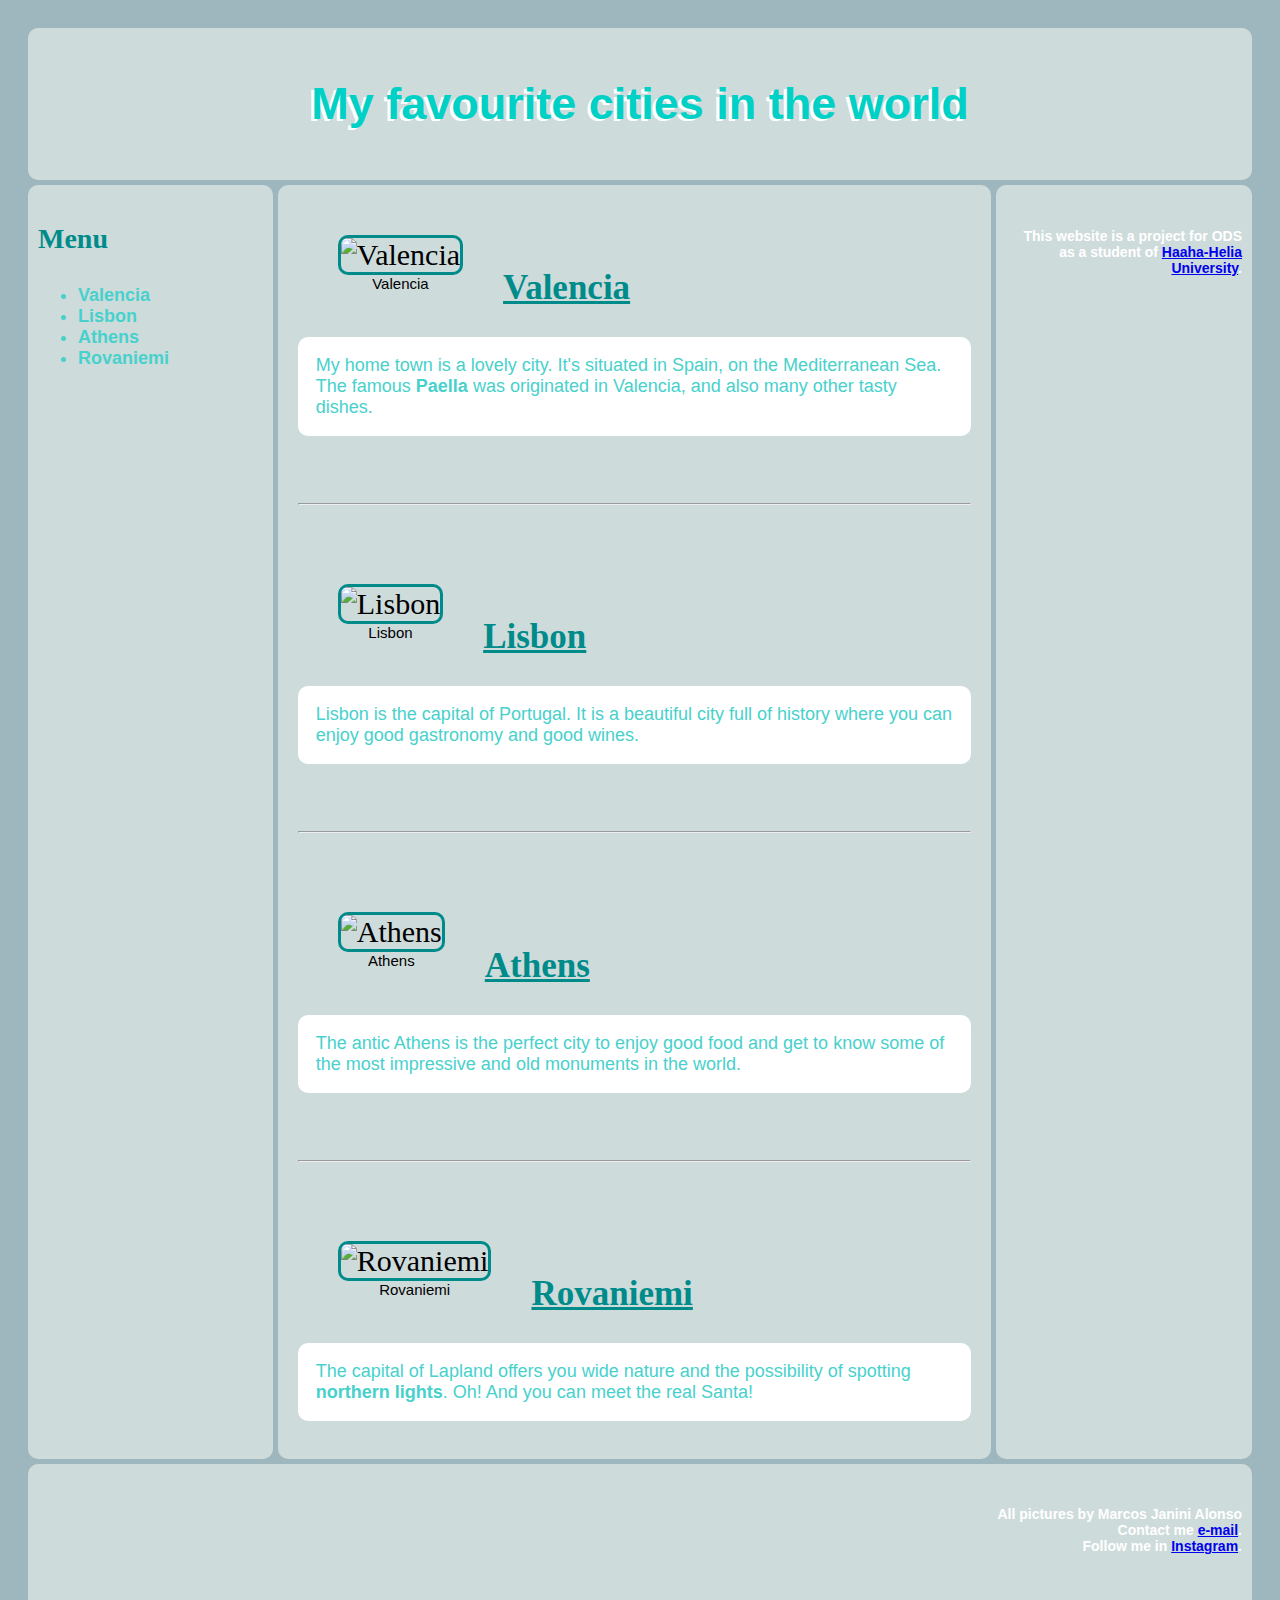
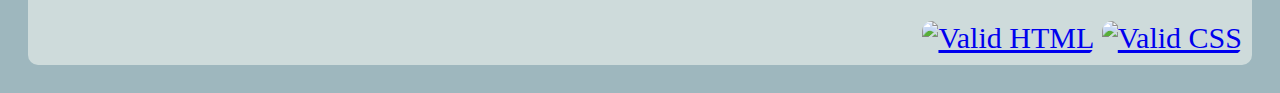
==== index.html @ 15feaa91 "Add files via upload" ====
<!DOCTYPE html>
<html lang="en">

<head>
    <meta charset="UTF-8">
    <link rel="stylesheet" href="style.css">
    <title>ODS Project by Marcos Janini Alonso</title>
</head>

<body>
    <div class="grid-container">
        <header class="item1">
            <h1><a href="index.html">My favourite cities in the world</a></h1>

        </header>
    <nav class="item2">
        <h3>Menu</h3>
        <h5>
            <ul>
            <li>Valencia</li>
            <li>Lisbon</li>
            <li>Athens</li>
            <li>Rovaniemi</li>
          </ul>  
        </h5>
    </nav>
    <main class="item3">
        <figure>
            <img src="valencia.jpg" alt="Valencia">
            <figcaption>Valencia</figcaption>
        </figure>
        <br>
        <h2>Valencia</h2>
        <p>My home town is a lovely city. It's situated in Spain, on the Mediterranean Sea. The famous <b>Paella</b>
            was originated in Valencia, and also many other tasty dishes.</p>
            <br>
            <hr>
            <br>
            <figure>
            <img src="lisboa.jpg" alt="Lisbon">
            <figcaption>Lisbon</figcaption>
        </figure>
        <br>
        <h2>Lisbon</h2>
        <p>Lisbon is the capital of Portugal. It is a beautiful city full of history where you can enjoy good
            gastronomy and
            good wines.</p>
            <br>
            <hr>
            <br>
        <figure>
            <img src="atenas.jpg" alt="Athens">
            <figcaption>Athens</figcaption>
        </figure>
        <br>
        <h2>Athens</h2>
        <p>The antic Athens is the perfect city to enjoy good food and get to know some of the most impressive and
            old
            monuments in the world.</p>
            <br>
            <hr>
            <br>
        <figure>
            <img src="rovaniemi.jpg" alt="Rovaniemi">
            <figcaption>Rovaniemi</figcaption>
        </figure>
        <br>
        <h2>Rovaniemi</h2>
        <p>The capital of Lapland offers you wide nature and the possibility of spotting <b>northern lights</b>. Oh!
            And you can meet the real Santa!</p>
        </main>

    <aside class="item4"><h6>This website is a project for ODS as a student of <a href="https://www.haaga-helia.fi/" target="_blank">Haaha-Helia University</a>.</h6></aside>

    <footer class="item5">
        <h6>All pictures by Marcos Janini Alonso<br>
            Contact me <a href="mailto:marcos.janini.alonso@myy.haaga-helia.fi" target="_blank">e-mail</a>.<br>
            Follow me in <a href="https://www.instagram.com/marcos_janini/" target="_blank">Instagram</a>.<br>
        </h6>
            <br>
            <a href="https://validator.w3.org/check?uri=referer">
                <img style="border:none;height:31px;width:31px;text-decoration:none;" src="http://myy.haaga-helia.fi/~valju/ValidatorLogos/html_logo_grayscale_31.png" alt="Valid HTML"></a>

            <a href="https://jigsaw.w3.org/css-validator/check/referer">
                <img style="border:none;width:88px;height:31px;text-decoration:none;" src="http://myy.haaga-helia.fi/~valju/ValidatorLogos/css_logo_grayscale_31.png" alt="Valid CSS"></a>
    </footer>
    </div>

</body>

</html>
---- style.css ----
body {
    background: #9eb7be;
}

h1 {
    color: rgb(0, 209, 199);
    font-family: sans-serif;
    font-size: 45px;
    text-align: center;
    text-shadow: white -3px 2px;
}

h2 {
    color: darkcyan;
    font-family: serif;
    font-size: 35px;
    text-decoration: underline;
}
h3 {
    color: darkcyan;
    font-family: serif;
    font-size: 28px;
}
p {
    color: mediumturquoise;
    font-family: sans-serif;
    font-size: 18px;
    background: white;
    padding: 18px 18px;
    border-radius: 10px;
}
h5 {
    color: mediumturquoise;
    font-family: sans-serif;
    font-size: 18px;
}
h6 {
    color: white;
    font-family: sans-serif;
    font-size: 14px;
    text-align: right;
}

figure {
    float: left;
    text-align: center;
    font-family: serif;

}

figcaption {
    font-size: 15px;
    font-family: sans-serif;
}

img {
    height: 150px;
    border-radius: 10px;
    border-style: solid;
    border-color: darkcyan;
}

h1 a { color: rgb(0, 209, 199);
    text-decoration: none } 

.item1 { grid-area: header; }
.item2 { grid-area: menu; }
.item3 { grid-area: main; }
.item4 { grid-area: right; }
.item5 { grid-area: footer; }

.grid-container {
    display: grid;
    grid-template-areas:
        'header header header header header header'
        'menu main main main main right'
        'footer footer footer footer footer footer';
    grid-template-columns: 20% 10% 20%;
    grid-gap: 5px;
    background-color: #9eb7be;
    padding: 20px;
}

.grid-container>header {
    background-color: rgb(206, 219, 219);
    border-radius: 10px;
    text-align: center;
    padding: 20px 20px;
    font-size: 30px;
}

.grid-container>nav {
    background-color: rgb(206, 219, 219);
    border-radius: 10px;
    padding: 10px 10px;
    font-size: 30px;
}

.grid-container>main {
    background-color: rgb(206, 219, 219);
    border-radius: 10px;
    padding: 20px 20px;
    font-size: 30px;
}

.grid-container>aside {
    background-color: rgb(206, 219, 219);
    border-radius: 10px;
    text-align: right;
    padding: 10px 10px;
    font-size: 30px;
}

.grid-container>footer {
    background-color: rgb(206, 219, 219);
    border-radius: 10px;
    text-align: right;
    padding: 10px 10px;
    font-size: 30px;
}
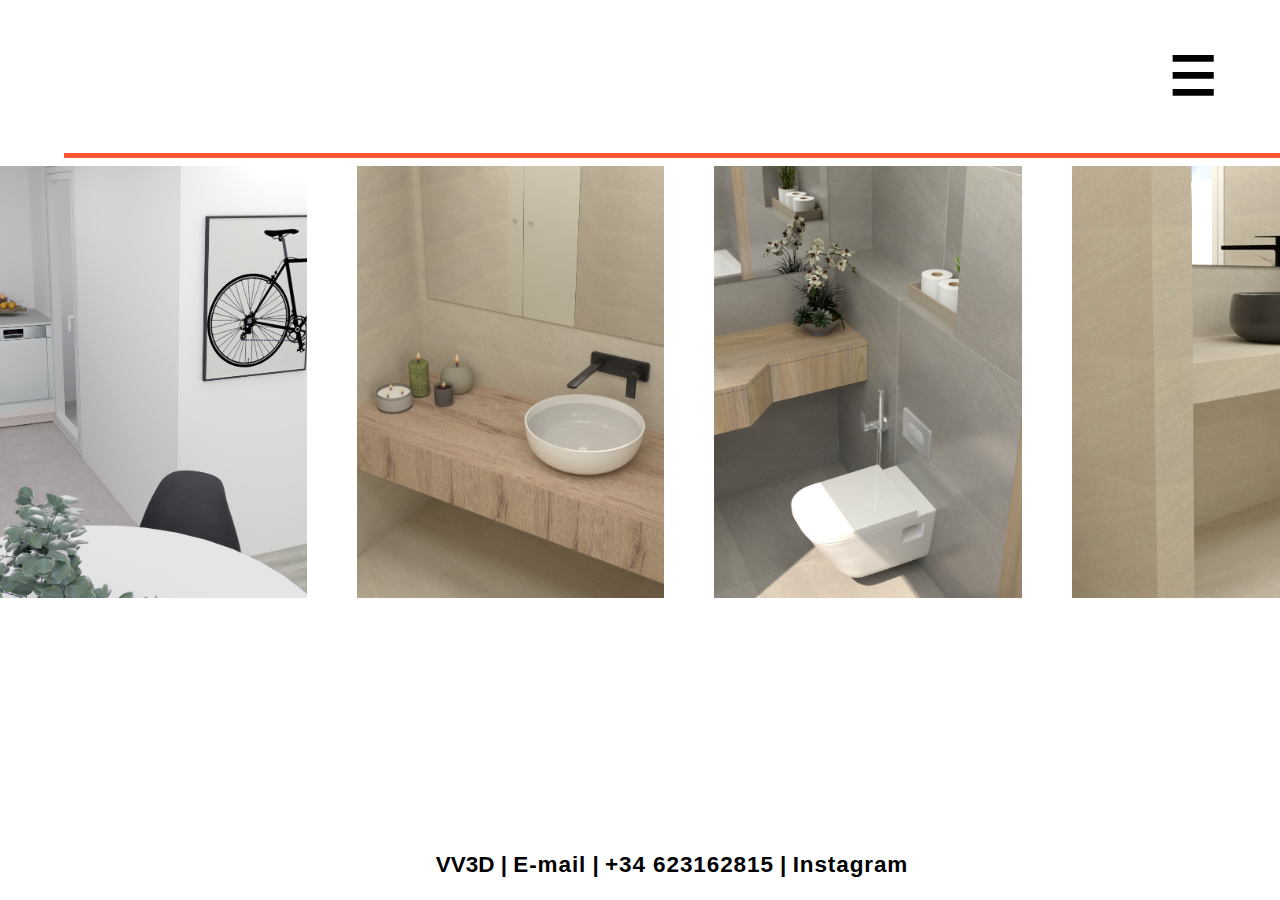
==== commit f60ccb61: "Add files via upload" ====
--- a/index.html
+++ b/index.html
@@ -1,91 +1,58 @@
-<!DOCTYPE html>
-<html lang="en">
-
-<head>
-    <meta charset="UTF-8">
-    <link rel="stylesheet" href="style.css">
-    <title>ODS Project by Marcos Janini Alonso</title>
-</head>
-
-<body>
-    <div class="grid-container">
-        <header class="item1">
-            <h1><a href="index.html">My favourite cities in the world</a></h1>
-
-        </header>
-    <nav class="item2">
-        <h3>Menu</h3>
-        <h5>
-            <ul>
-            <li>Valencia</li>
-            <li>Lisbon</li>
-            <li>Athens</li>
-            <li>Rovaniemi</li>
-          </ul>  
-        </h5>
-    </nav>
-    <main class="item3">
-        <figure>
-            <img src="valencia.jpg" alt="Valencia">
-            <figcaption>Valencia</figcaption>
-        </figure>
-        <br>
-        <h2>Valencia</h2>
-        <p>My home town is a lovely city. It's situated in Spain, on the Mediterranean Sea. The famous <b>Paella</b>
-            was originated in Valencia, and also many other tasty dishes.</p>
-            <br>
-            <hr>
-            <br>
-            <figure>
-            <img src="lisboa.jpg" alt="Lisbon">
-            <figcaption>Lisbon</figcaption>
-        </figure>
-        <br>
-        <h2>Lisbon</h2>
-        <p>Lisbon is the capital of Portugal. It is a beautiful city full of history where you can enjoy good
-            gastronomy and
-            good wines.</p>
-            <br>
-            <hr>
-            <br>
-        <figure>
-            <img src="atenas.jpg" alt="Athens">
-            <figcaption>Athens</figcaption>
-        </figure>
-        <br>
-        <h2>Athens</h2>
-        <p>The antic Athens is the perfect city to enjoy good food and get to know some of the most impressive and
-            old
-            monuments in the world.</p>
-            <br>
-            <hr>
-            <br>
-        <figure>
-            <img src="rovaniemi.jpg" alt="Rovaniemi">
-            <figcaption>Rovaniemi</figcaption>
-        </figure>
-        <br>
-        <h2>Rovaniemi</h2>
-        <p>The capital of Lapland offers you wide nature and the possibility of spotting <b>northern lights</b>. Oh!
-            And you can meet the real Santa!</p>
-        </main>
-
-    <aside class="item4"><h6>This website is a project for ODS as a student of <a href="https://www.haaga-helia.fi/" target="_blank">Haaha-Helia University</a>.</h6></aside>
-
-    <footer class="item5">
-        <h6>All pictures by Marcos Janini Alonso<br>
-            Contact me <a href="mailto:marcos.janini.alonso@myy.haaga-helia.fi" target="_blank">e-mail</a>.<br>
-            Follow me in <a href="https://www.instagram.com/marcos_janini/" target="_blank">Instagram</a>.<br>
-        </h6>
-            <br>
-            <a href="https://validator.w3.org/check?uri=referer">
-                <img style="border:none;height:31px;width:31px;text-decoration:none;" src="http://myy.haaga-helia.fi/~valju/ValidatorLogos/html_logo_grayscale_31.png" alt="Valid HTML"></a>
-
-            <a href="https://jigsaw.w3.org/css-validator/check/referer">
-                <img style="border:none;width:88px;height:31px;text-decoration:none;" src="http://myy.haaga-helia.fi/~valju/ValidatorLogos/css_logo_grayscale_31.png" alt="Valid CSS"></a>
-    </footer>
-    </div>
-
-</body>
-
+<!DOCTYPE html>
+<html lang="en">
+
+<head>
+    <meta charset="UTF-8">
+    <link rel="stylesheet" href="stylewhite.css">
+    <title>VV3D | Veronica Valera's 3D images portfolio</title>
+</head>
+<div class="header">
+    
+      <div menu>    <h2><a class="link2" href="menu.html">
+        &#9776;
+    </a></h2></div>
+
+    <hr>
+</div>
+
+</head>
+
+<body>
+
+
+    <div class="main">
+        <div class="slider">
+        
+            <div class="slides">
+              <div id="slide-1">
+                <img src="COCINA_B.png" alt="Cocina 3D">
+              </div>
+              <div id="slide-2">
+                <img src="BANO1_M.png" alt="Bano 3D">
+              </div>
+              <div id="slide-3">
+                <img src="BANO2_3.png" alt="Bano 3D">
+              </div>
+              <div id="slide-4">
+                <img src="BANO2_E.png" alt="Bano 3D">
+              </div>
+              <div id="slide-5">
+                <img src="opcion_N.png" alt="Cocina 3D">
+              </div>
+            </div>
+          </div>
+
+
+    </div>
+
+    <div class="footer">
+
+        <h3>VV3D | <a class="link1" href="https://www.instagram.com/calatayudac/" target="_blank">E-mail</a> | <a
+                class="link1" href="tel:+34623162815" target="_blank">+34 623162815</a> | <a class="link1"
+                href="https://www.instagram.com/calatayudac/" target="_blank">Instagram</a></h3>
+    </div>
+    </div>
+
+</body>
+<script src="index.js" ></script>
 </html>--- a/stylewhite.css
+++ b/stylewhite.css
@@ -0,0 +1,183 @@
+body {
+  background: white;
+  margin: 0;
+  color: black;
+  font-family: sans-serif;
+  width: 100%;
+  margin-left: auto;
+  margin-right: auto;
+}
+
+
+h1 {
+
+  font-size: 6vh;
+  padding-top: 2.5%;
+  padding-bottom: 2.5%;
+}
+
+h2 {
+
+  font-size: 6vh;
+  text-align: right;
+  margin-right: 5%;
+}
+
+h3 {
+
+  font-size: 2.5vh;
+  margin-left: 5%;
+}
+
+hr {
+  border: 0px;
+  height: 5px;
+  color: #FF5733;
+  background-color: #FF5733;
+}
+
+a.link1:link,
+a.link1:visited,
+a.link1:active {
+  text-decoration: none;
+  color: black;
+  letter-spacing: .04em;
+}
+
+a.link1:hover,
+a.link1:focus {
+  text-decoration: line-through;
+  color: #FF5733;
+  letter-spacing: .04em;
+}
+
+a.link2:link,
+a.link2:visited,
+a.link2:active {
+  text-decoration: none;
+  color: black;
+  letter-spacing: .04em;
+}
+.menu {
+  text-align: left;
+ 
+}
+
+.header {
+  margin-left: 5%;
+
+}
+.footer {
+  position: fixed;
+  left: 0;
+  bottom: 0;
+  width: 100%;
+  text-align: center;
+  background: white;
+}
+
+.nav li {
+  display: inline-block;
+width: 100%;
+}
+/* modified code taken from css-tricks.com */
+* {
+box-sizing: border-box;
+}
+
+.slider {
+width: 100%;
+text-align: center;
+overflow: hidden;
+}
+
+.slides {
+display: flex;
+overflow-x: auto;
+width: 100%;
+scroll-snap-type: x mandatory;
+scroll-behavior: smooth;
+-webkit-overflow-scrolling: touch;
+scroll-snap-points-x: repeat(300px);
+scroll-snap-type: mandatory;
+
+
+}
+.slides::-webkit-scrollbar {
+width: 4px;
+height: 4px;
+}
+.slides::-webkit-scrollbar-thumb {
+background: #FF5733;
+border-radius: 4px;
+}
+.slides::-webkit-scrollbar-track {
+background: transparent;
+}
+.slides > div {
+scroll-snap-align: start;
+flex-shrink: 0;
+width: 24vw;
+height: 48vh;
+margin-right: 50px;
+border-radius: 10px;
+background: #eee;
+transform-origin: center center;
+transform: scale(1);
+transition: transform 0.5s;
+position: relative;
+
+display: flex;
+justify-content: center;
+align-items: center;
+font-size: 100px;
+}
+.slides > div:target {
+transform: scale(0.8);
+}
+.author-info {
+background: rgba(0, 0, 0, 0.75);
+color: white;
+padding: 0.75rem;
+text-align: center;
+position: absolute;
+bottom: 0;
+left: 0;
+width: 100%;
+margin: 0;
+}
+.author-info a {
+color: white;
+}
+img {
+object-fit: cover;
+position: absolute;
+top: 0;
+left: 0;
+width: 100%;
+height: 100%;
+}
+
+.slider > a {
+display: inline-flex;
+width: 1.5rem;
+height: 1.5rem;
+text-decoration: none;
+align-items: center;
+justify-content: center;
+border-radius: 50%;
+margin: 0 0 0.5rem 0;
+position: relative;
+}
+.slider > a:active {
+top: 1px;
+}
+.slider > a:focus {
+background: #000;
+}
+
+/* Don't need button navigation */
+@supports (scroll-snap-type) {
+.slider > a {
+  display: none;
+}}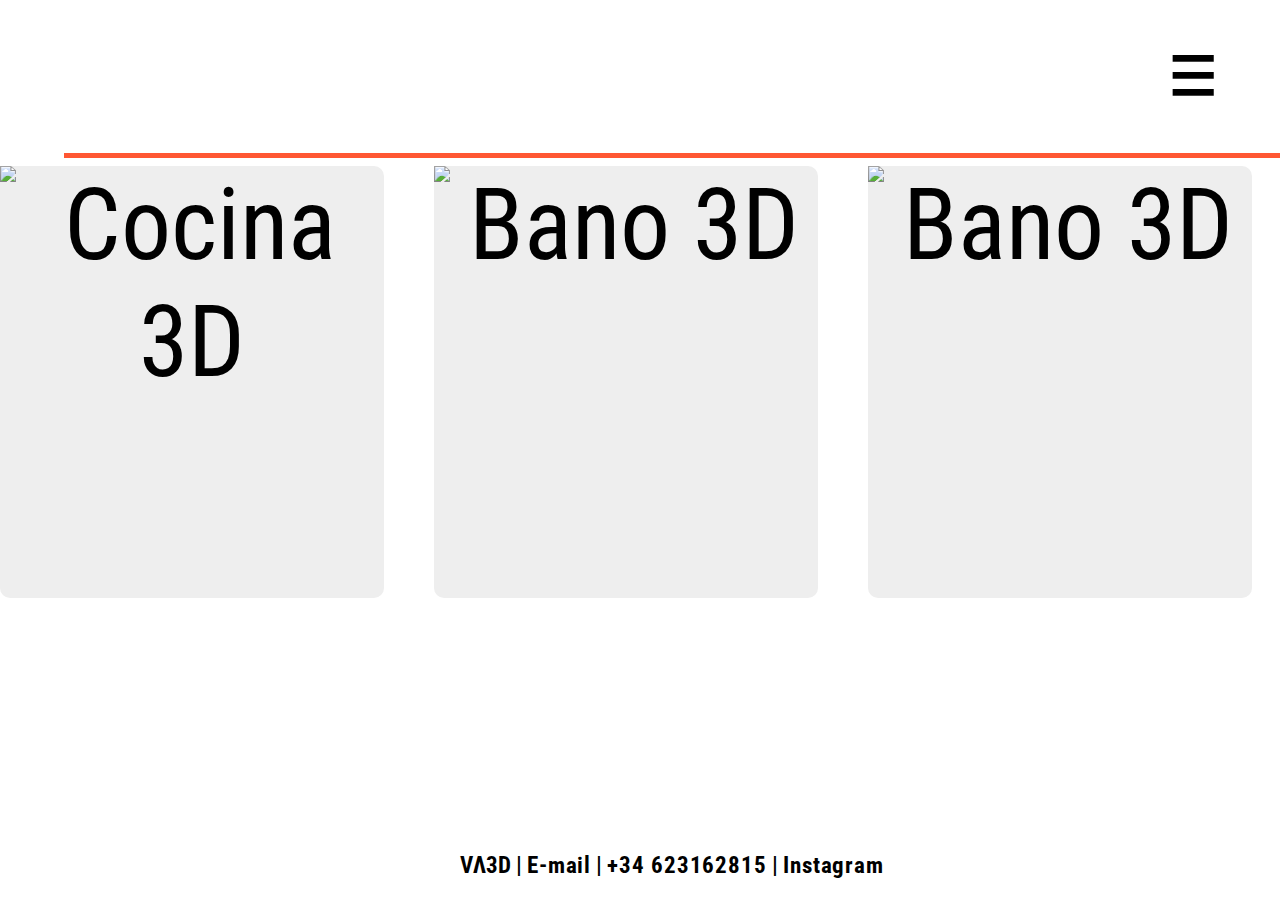
==== commit fb1e86d4: "Add files via upload" ====
--- a/index.html
+++ b/index.html
@@ -2,17 +2,22 @@
 <html lang="en">
 
 <head>
-    <meta charset="UTF-8">
-    <link rel="stylesheet" href="stylewhite.css">
-    <title>VV3D | Veronica Valera's 3D images portfolio</title>
+  <meta charset="UTF-8">
+  <meta name="viewport" content="width=device-width, initial-scale=1.0">
+  <link rel="preconnect" href="https://fonts.gstatic.com">
+  <link href="https://fonts.googleapis.com/css2?family=Noto+Sans+HK&family=Roboto&family=Roboto+Condensed&display=swap" rel="stylesheet">
+  <link rel="stylesheet" href="stylewhite.css">
+  <title>VΛ3D | Veronica Valera's 3D images portfolio</title>
 </head>
 <div class="header">
-    
-      <div menu>    <h2><a class="link2" href="menu.html">
+
+  <div menu>
+    <h2><a class="link2" href="menu.html">
         &#9776;
-    </a></h2></div>
+      </a></h2>
+  </div>
 
-    <hr>
+  <hr>
 </div>
 
 </head>
@@ -20,39 +25,40 @@
 <body>
 
 
-    <div class="main">
-        <div class="slider">
-        
-            <div class="slides">
-              <div id="slide-1">
-                <img src="COCINA_B.png" alt="Cocina 3D">
-              </div>
-              <div id="slide-2">
-                <img src="BANO1_M.png" alt="Bano 3D">
-              </div>
-              <div id="slide-3">
-                <img src="BANO2_3.png" alt="Bano 3D">
-              </div>
-              <div id="slide-4">
-                <img src="BANO2_E.png" alt="Bano 3D">
-              </div>
-              <div id="slide-5">
-                <img src="opcion_N.png" alt="Cocina 3D">
-              </div>
-            </div>
-          </div>
+  <div class="main">
+    <div class="slider">
+
+      <div class="slides">
+        <div id="slide-1">
+          <img src="COCINA_B.jpg" alt="Cocina 3D">
+        </div>
+        <div id="slide-2">
+          <img src="BANO1_M.jpg" alt="Bano 3D">
+        </div>
+        <div id="slide-3">
+          <img src="BANO2_3.jpg" alt="Bano 3D">
+        </div>
+        <div id="slide-4">
+          <img src="BANO2_E.jpg" alt="Bano 3D">
+        </div>
+        <div id="slide-5">
+          <img src="opcion_N.jpg" alt="Cocina 3D">
+        </div>
+      </div>
+    </div>
 
 
-    </div>
+  </div>
 
-    <div class="footer">
+  <div class="footer">
 
-        <h3>VV3D | <a class="link1" href="https://www.instagram.com/calatayudac/" target="_blank">E-mail</a> | <a
-                class="link1" href="tel:+34623162815" target="_blank">+34 623162815</a> | <a class="link1"
-                href="https://www.instagram.com/calatayudac/" target="_blank">Instagram</a></h3>
-    </div>
-    </div>
+    <h3>VΛ3D | <a class="link1" href="https://www.instagram.com/calatayudac/" target="_blank">E-mail</a> | <a
+        class="link1" href="tel:+34623162815" target="_blank">+34 623162815</a> | <a class="link1"
+        href="https://www.instagram.com/calatayudac/" target="_blank">Instagram</a></h3>
+  </div>
+  </div>
 
 </body>
-<script src="index.js" ></script>
+<script src="index.js"></script>
+
 </html>--- a/stylewhite.css
+++ b/stylewhite.css
@@ -2,8 +2,9 @@
   background: white;
   margin: 0;
   color: black;
-  font-family: sans-serif;
+  font-family: 'Roboto Condensed', sans-serif;
   width: 100%;
+  min-height: 50%;
   margin-left: auto;
   margin-right: auto;
 }
@@ -58,15 +59,17 @@
   color: black;
   letter-spacing: .04em;
 }
+
 .menu {
-  text-align: left;
- 
+  text-align: right;
+
 }
 
 .header {
   margin-left: 5%;
 
 }
+
 .footer {
   position: fixed;
   left: 0;
@@ -76,108 +79,115 @@
   background: white;
 }
 
-.nav li {
-  display: inline-block;
-width: 100%;
-}
 /* modified code taken from css-tricks.com */
 * {
-box-sizing: border-box;
+  box-sizing: border-box;
 }
 
 .slider {
-width: 100%;
-text-align: center;
-overflow: hidden;
+  width: 100%;
+  text-align: center;
+  overflow: hidden;
 }
 
 .slides {
-display: flex;
-overflow-x: auto;
-width: 100%;
-scroll-snap-type: x mandatory;
-scroll-behavior: smooth;
--webkit-overflow-scrolling: touch;
-scroll-snap-points-x: repeat(300px);
-scroll-snap-type: mandatory;
+  display: flex;
+  overflow-x: auto;
+  width: 100%;
+  scroll-snap-type: x mandatory;
+  scroll-behavior: smooth;
+  -webkit-overflow-scrolling: touch;
+  scroll-snap-points-x: repeat(300px);
+  scroll-snap-type: mandatory;
 
 
 }
+
 .slides::-webkit-scrollbar {
-width: 4px;
-height: 4px;
-}
-.slides::-webkit-scrollbar-thumb {
-background: #FF5733;
-border-radius: 4px;
-}
-.slides::-webkit-scrollbar-track {
-background: transparent;
-}
-.slides > div {
-scroll-snap-align: start;
-flex-shrink: 0;
-width: 24vw;
-height: 48vh;
-margin-right: 50px;
-border-radius: 10px;
-background: #eee;
-transform-origin: center center;
-transform: scale(1);
-transition: transform 0.5s;
-position: relative;
-
-display: flex;
-justify-content: center;
-align-items: center;
-font-size: 100px;
-}
-.slides > div:target {
-transform: scale(0.8);
-}
-.author-info {
-background: rgba(0, 0, 0, 0.75);
-color: white;
-padding: 0.75rem;
-text-align: center;
-position: absolute;
-bottom: 0;
-left: 0;
-width: 100%;
-margin: 0;
-}
-.author-info a {
-color: white;
-}
-img {
-object-fit: cover;
-position: absolute;
-top: 0;
-left: 0;
-width: 100%;
-height: 100%;
+  width: 4px;
+  height: 4px;
 }
 
-.slider > a {
-display: inline-flex;
-width: 1.5rem;
-height: 1.5rem;
-text-decoration: none;
-align-items: center;
-justify-content: center;
-border-radius: 50%;
-margin: 0 0 0.5rem 0;
-position: relative;
+.slides::-webkit-scrollbar-thumb {
+  background: #FF5733;
+  border-radius: 4px;
 }
-.slider > a:active {
-top: 1px;
+
+.slides::-webkit-scrollbar-track {
+  background: transparent;
 }
-.slider > a:focus {
-background: #000;
+
+.slides>div {
+  scroll-snap-align: start;
+  flex-shrink: 0;
+  min-width: 30vw;
+  min-height: 48vh;
+  margin-right: 50px;
+  border-radius: 10px;
+  background: #eee;
+  transform-origin: center center;
+  transform: scale(1);
+  transition: transform 0.5s;
+  position: relative;
+
+  display: flex;
+  justify-content: center;
+  align-items: center;
+  font-size: 100px;
+}
+
+.slides>div:target {
+  transform: scale(0.8);
+}
+
+.author-info {
+  background: rgba(0, 0, 0, 0.75);
+  color: white;
+  padding: 0.75rem;
+  text-align: center;
+  position: absolute;
+  bottom: 0;
+  left: 0;
+  width: 100%;
+  margin: 0;
+}
+
+.author-info a {
+  color: white;
+}
+
+img {
+  object-fit: cover;
+  position: absolute;
+  top: 0;
+  left: 0;
+  width: 100%;
+  height: 100%;
+}
+
+.slider>a {
+  display: inline-flex;
+  width: 1.5rem;
+  height: 1.5rem;
+  text-decoration: none;
+  align-items: center;
+  justify-content: center;
+  border-radius: 50%;
+  margin: 0 0 0.5rem 0;
+  position: relative;
+}
+
+.slider>a:active {
+  top: 1px;
+}
+
+.slider>a:focus {
+  background: #000;
 }
 
 /* Don't need button navigation */
 @supports (scroll-snap-type) {
-.slider > a {
-  display: none;
-}}+  .slider>a {
+    display: none;
+  }
+}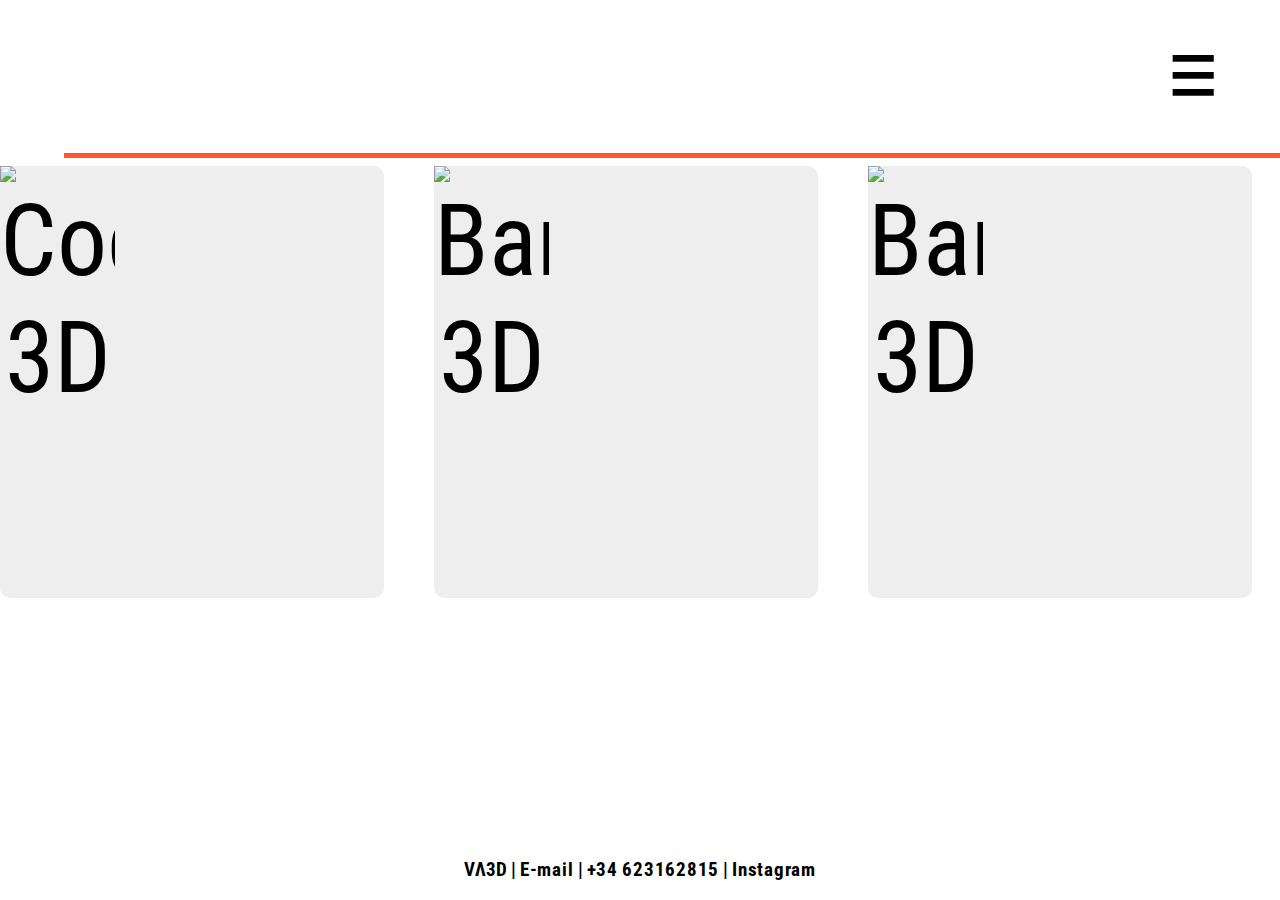
==== commit 0d22df59: "Add files via upload" ====
--- a/index.html
+++ b/index.html
@@ -5,7 +5,7 @@
   <meta charset="UTF-8">
   <meta name="viewport" content="width=device-width, initial-scale=1.0">
   <link rel="preconnect" href="https://fonts.gstatic.com">
-  <link href="https://fonts.googleapis.com/css2?family=Noto+Sans+HK&family=Roboto&family=Roboto+Condensed&display=swap" rel="stylesheet">
+  <link href="https://fonts.googleapis.com/css2?family=Roboto+Condensed&display=swap" rel="stylesheet">
   <link rel="stylesheet" href="stylewhite.css">
   <title>VΛ3D | Veronica Valera's 3D images portfolio</title>
 </head>
@@ -52,9 +52,9 @@
 
   <div class="footer">
 
-    <h3>VΛ3D | <a class="link1" href="https://www.instagram.com/calatayudac/" target="_blank">E-mail</a> | <a
-        class="link1" href="tel:+34623162815" target="_blank">+34 623162815</a> | <a class="link1"
-        href="https://www.instagram.com/calatayudac/" target="_blank">Instagram</a></h3>
+    <h3>VΛ3D | <a class="link1" href="mailto: verovalerafurio@gmail.com" target="_blank">E-mail</a> | <a
+      class="link1" href="tel:+34623162815" target="_blank">+34 623162815</a> | <a class="link1"
+      href="https://www.instagram.com/calatayudac/" target="_blank">Instagram</a></h3>
   </div>
   </div>
 
--- a/stylewhite.css
+++ b/stylewhite.css
@@ -1,193 +1,223 @@
 body {
-  background: white;
-  margin: 0;
-  color: black;
-  font-family: 'Roboto Condensed', sans-serif;
-  width: 100%;
-  min-height: 50%;
-  margin-left: auto;
-  margin-right: auto;
+    background: white;
+    color: black;
+    font-family: 'Roboto Condensed', sans-serif;
+    min-height: 50%;
+    margin-left: auto;
+    margin-right: auto;
+  }
+  
+  /* mobile */
+
+  @media only screen and (max-width: 600px) {
+    h1 {
+  
+    font-size: 5.5vh;
+    padding-top: 2.5%;
+    padding-bottom: 2.5%;
+  }
+  
+  h2 {
+  
+    font-size: 5.5vh;
+    text-align: right;
+    margin-right: 5%;
+  }
+  
+  h3 {
+  
+    font-size: 16px;
+  }
+
+p {
+    font-size: 14px;}}
+
+  /* tablets and desktop */
+  
+  @media only screen and (min-width: 600px) {
+    h1 {
+  
+    font-size: 6vh;
+    padding-top: 2.5%;
+    padding-bottom: 2.5%;
+  }
+  
+  h2 {
+  
+    font-size: 6vh;
+    text-align: right;
+    margin-right: 5%;
+  }
+  
+  h3 {
+  
+    font-size: (16px + 0.5vw);
+  }
+  p {
+    font-size: (14px + 0.2vw);}
 }
 
-
-h1 {
-
-  font-size: 6vh;
-  padding-top: 2.5%;
-  padding-bottom: 2.5%;
-}
-
-h2 {
-
-  font-size: 6vh;
-  text-align: right;
-  margin-right: 5%;
-}
-
-h3 {
-
-  font-size: 2.5vh;
-  margin-left: 5%;
-}
-
-hr {
-  border: 0px;
-  height: 5px;
-  color: #FF5733;
-  background-color: #FF5733;
-}
-
-a.link1:link,
-a.link1:visited,
-a.link1:active {
-  text-decoration: none;
-  color: black;
-  letter-spacing: .04em;
-}
-
-a.link1:hover,
-a.link1:focus {
-  text-decoration: line-through;
-  color: #FF5733;
-  letter-spacing: .04em;
-}
-
-a.link2:link,
-a.link2:visited,
-a.link2:active {
-  text-decoration: none;
-  color: black;
-  letter-spacing: .04em;
-}
-
-.menu {
-  text-align: right;
-
-}
-
-.header {
-  margin-left: 5%;
-
-}
-
-.footer {
-  position: fixed;
-  left: 0;
-  bottom: 0;
-  width: 100%;
-  text-align: center;
-  background: white;
-}
-
+  hr {
+    border: 0px;
+    height: 5px;
+    color: #FF5733;
+    background-color: #FF5733;
+  }
+  
+  a.link1:link,
+  a.link1:visited,
+  a.link1:active {
+    text-decoration: none;
+    color: black;
+    letter-spacing: .04em;
+  }
+  
+  a.link1:hover,
+  a.link1:focus {
+    text-decoration: line-through;
+    color: #FF5733;
+    letter-spacing: .04em;
+  }
+  
+  a.link2:link,
+  a.link2:visited,
+  a.link2:active {
+    text-decoration: none;
+    color: black;
+    letter-spacing: .04em;
+  }
+  
+  .menu {
+    text-align: right;
+  
+  }
+
+  .main {
+    text-align: right;
+  
+  }
+
+  .main img {
+    float: left;
+    width: 30%;
+    height: auto;
+  }
+  
+  .header {
+    margin-left: 5%;
+  
+  }
+  
+  .footer {
+    position: fixed;
+    left: 0;
+    bottom: 0;
+    width: 100%;
+    text-align: center;
+    background: white;
+  }
 /* modified code taken from css-tricks.com */
 * {
-  box-sizing: border-box;
-}
-
-.slider {
-  width: 100%;
-  text-align: center;
-  overflow: hidden;
-}
-
-.slides {
-  display: flex;
-  overflow-x: auto;
-  width: 100%;
-  scroll-snap-type: x mandatory;
-  scroll-behavior: smooth;
-  -webkit-overflow-scrolling: touch;
-  scroll-snap-points-x: repeat(300px);
-  scroll-snap-type: mandatory;
-
-
-}
-
-.slides::-webkit-scrollbar {
-  width: 4px;
-  height: 4px;
-}
-
-.slides::-webkit-scrollbar-thumb {
-  background: #FF5733;
-  border-radius: 4px;
-}
-
-.slides::-webkit-scrollbar-track {
-  background: transparent;
-}
-
-.slides>div {
-  scroll-snap-align: start;
-  flex-shrink: 0;
-  min-width: 30vw;
-  min-height: 48vh;
-  margin-right: 50px;
-  border-radius: 10px;
-  background: #eee;
-  transform-origin: center center;
-  transform: scale(1);
-  transition: transform 0.5s;
-  position: relative;
-
-  display: flex;
-  justify-content: center;
-  align-items: center;
-  font-size: 100px;
-}
-
-.slides>div:target {
-  transform: scale(0.8);
-}
-
-.author-info {
-  background: rgba(0, 0, 0, 0.75);
-  color: white;
-  padding: 0.75rem;
-  text-align: center;
-  position: absolute;
-  bottom: 0;
-  left: 0;
-  width: 100%;
-  margin: 0;
-}
-
-.author-info a {
-  color: white;
-}
-
-img {
-  object-fit: cover;
-  position: absolute;
-  top: 0;
-  left: 0;
-  width: 100%;
-  height: 100%;
-}
-
-.slider>a {
-  display: inline-flex;
-  width: 1.5rem;
-  height: 1.5rem;
-  text-decoration: none;
-  align-items: center;
-  justify-content: center;
-  border-radius: 50%;
-  margin: 0 0 0.5rem 0;
-  position: relative;
-}
-
-.slider>a:active {
-  top: 1px;
-}
-
-.slider>a:focus {
-  background: #000;
-}
-
-/* Don't need button navigation */
-@supports (scroll-snap-type) {
+    box-sizing: border-box;
+  }
+  
+  .slider {
+    width: 100%;
+    text-align: center;
+    overflow: hidden;
+  }
+  
+  .slides {
+    display: flex;
+    overflow-x: auto;
+    width: 100%;
+    scroll-snap-type: x mandatory;
+    scroll-behavior: smooth;
+    -webkit-overflow-scrolling: touch;
+    scroll-snap-points-x: repeat(300px);
+    scroll-snap-type: mandatory;
+  
+  
+  }
+  
+  .slides::-webkit-scrollbar {
+    width: 4px;
+    height: 4px;
+  }
+  
+  .slides::-webkit-scrollbar-thumb {
+    background: #FF5733;
+    border-radius: 4px;
+  }
+  
+  .slides::-webkit-scrollbar-track {
+    background: transparent;
+  }
+  
+  .slides>div {
+    scroll-snap-align: start;
+    flex-shrink: 0;
+    min-width: 30vw;
+    min-height: 48vh;
+    margin-right: 50px;
+    border-radius: 10px;
+    background: #eee;
+    transform-origin: center center;
+    transform: scale(1);
+    transition: transform 0.5s;
+    position: relative;
+  
+    display: flex;
+    justify-content: center;
+    align-items: center;
+    font-size: 100px;
+  }
+  
+  .slides>div:target {
+    transform: scale(0.8);
+  }
+  
+  .author-info {
+    background: rgba(0, 0, 0, 0.75);
+    color: white;
+    padding: 0.75rem;
+    text-align: center;
+    position: absolute;
+    bottom: 0;
+    left: 0;
+    width: 100%;
+    margin: 0;
+  }
+  
+  .author-info a {
+    color: white;
+  }
+  
+  img {
+    object-fit: cover;
+    position: absolute;
+    top: 0;
+    left: 0;
+    width: 100%;
+    height: 100%;
+  }
+  
   .slider>a {
-    display: none;
-  }
-}+    display: inline-flex;
+    width: 1.5rem;
+    height: 1.5rem;
+    text-decoration: none;
+    align-items: center;
+    justify-content: center;
+    border-radius: 50%;
+    margin: 0 0 0.5rem 0;
+    position: relative;
+  }
+  
+  .slider>a:active {
+    top: 1px;
+  }
+  
+  .slider>a:focus {
+    background: #000;
+  }
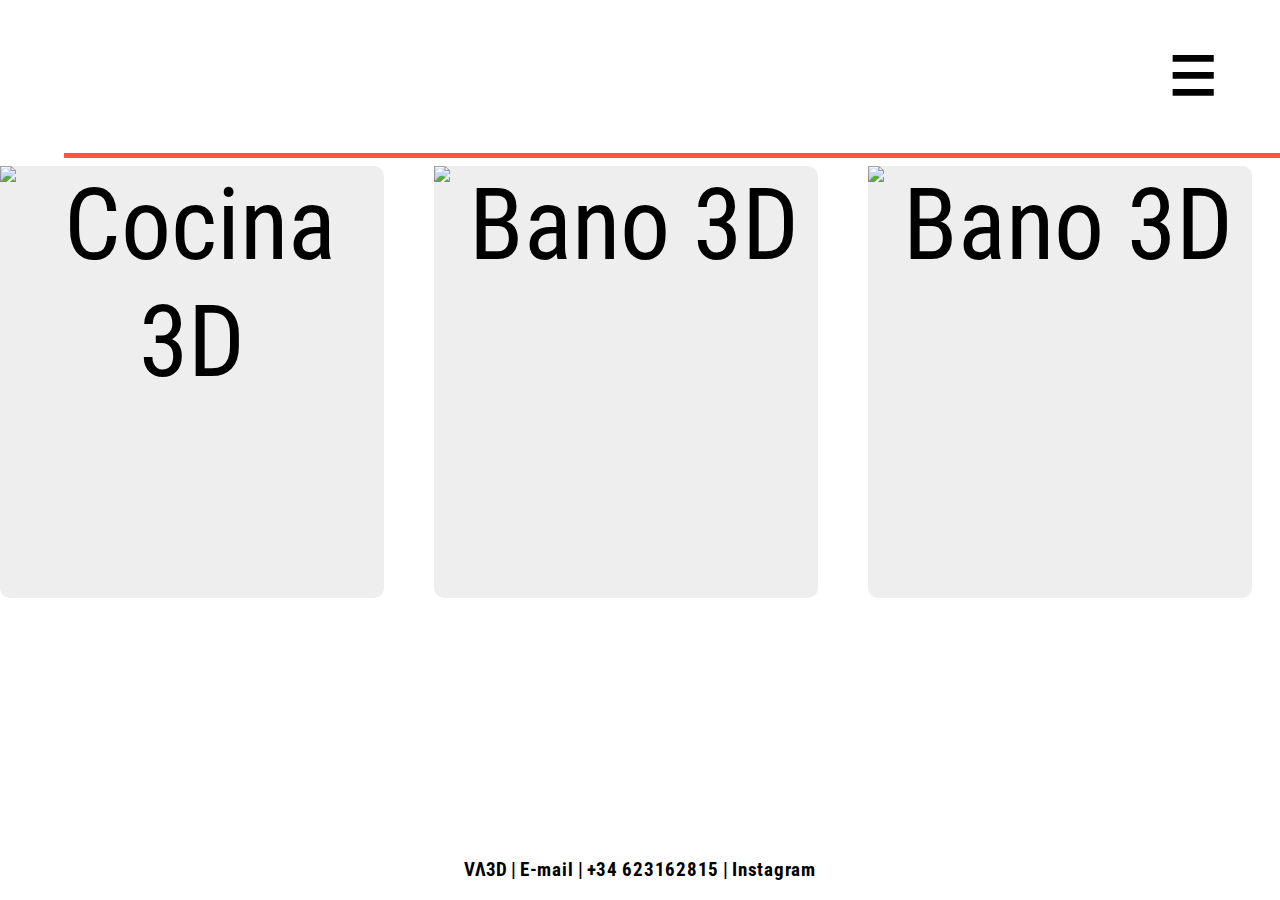
==== commit f51437e8: "Add files via upload" ====
--- a/index.html
+++ b/index.html
@@ -11,7 +11,7 @@
 </head>
 <div class="header">
 
-  <div menu>
+  <div class="menu">
     <h2><a class="link2" href="menu.html">
         &#9776;
       </a></h2>
@@ -25,7 +25,6 @@
 <body>
 
 
-  <div class="main">
     <div class="slider">
 
       <div class="slides">
@@ -45,7 +44,6 @@
           <img src="opcion_N.jpg" alt="Cocina 3D">
         </div>
       </div>
-    </div>
 
 
   </div>
--- a/stylewhite.css
+++ b/stylewhite.css
@@ -1,164 +1,44 @@
 body {
-    background: white;
-    color: black;
-    font-family: 'Roboto Condensed', sans-serif;
-    min-height: 50%;
-    margin-left: auto;
-    margin-right: auto;
-  }
-  
-  /* mobile */
-
-  @media only screen and (max-width: 600px) {
-    h1 {
-  
+  background: white;
+  color: black;
+  font-family: 'Roboto Condensed', sans-serif;
+  height: 100%;
+  margin-left: auto;
+  margin-right: auto;
+}
+
+/* mobile */
+
+@media only screen and (max-width: 600px) {
+  h1 {
+
     font-size: 5.5vh;
     padding-top: 2.5%;
     padding-bottom: 2.5%;
   }
-  
+
   h2 {
-  
+
     font-size: 5.5vh;
-    text-align: right;
     margin-right: 5%;
   }
-  
+
   h3 {
-  
+
     font-size: 16px;
   }
 
-p {
-    font-size: 14px;}}
-
-  /* tablets and desktop */
-  
-  @media only screen and (min-width: 600px) {
-    h1 {
-  
-    font-size: 6vh;
-    padding-top: 2.5%;
-    padding-bottom: 2.5%;
-  }
-  
-  h2 {
-  
-    font-size: 6vh;
-    text-align: right;
-    margin-right: 5%;
-  }
-  
-  h3 {
-  
-    font-size: (16px + 0.5vw);
-  }
   p {
-    font-size: (14px + 0.2vw);}
-}
-
-  hr {
-    border: 0px;
-    height: 5px;
-    color: #FF5733;
-    background-color: #FF5733;
-  }
-  
-  a.link1:link,
-  a.link1:visited,
-  a.link1:active {
-    text-decoration: none;
-    color: black;
-    letter-spacing: .04em;
-  }
-  
-  a.link1:hover,
-  a.link1:focus {
-    text-decoration: line-through;
-    color: #FF5733;
-    letter-spacing: .04em;
-  }
-  
-  a.link2:link,
-  a.link2:visited,
-  a.link2:active {
-    text-decoration: none;
-    color: black;
-    letter-spacing: .04em;
-  }
-  
-  .menu {
-    text-align: right;
-  
-  }
-
-  .main {
-    text-align: right;
-  
-  }
-
-  .main img {
-    float: left;
-    width: 30%;
-    height: auto;
-  }
-  
-  .header {
-    margin-left: 5%;
-  
-  }
-  
-  .footer {
-    position: fixed;
-    left: 0;
-    bottom: 0;
-    width: 100%;
-    text-align: center;
-    background: white;
-  }
-/* modified code taken from css-tricks.com */
-* {
-    box-sizing: border-box;
-  }
-  
-  .slider {
-    width: 100%;
-    text-align: center;
-    overflow: hidden;
-  }
-  
-  .slides {
-    display: flex;
-    overflow-x: auto;
-    width: 100%;
-    scroll-snap-type: x mandatory;
-    scroll-behavior: smooth;
-    -webkit-overflow-scrolling: touch;
-    scroll-snap-points-x: repeat(300px);
-    scroll-snap-type: mandatory;
-  
-  
-  }
-  
-  .slides::-webkit-scrollbar {
-    width: 4px;
-    height: 4px;
-  }
-  
-  .slides::-webkit-scrollbar-thumb {
-    background: #FF5733;
-    border-radius: 4px;
-  }
-  
-  .slides::-webkit-scrollbar-track {
-    background: transparent;
-  }
-  
+    font-size: 14px;
+    text-indent: 2em;
+
+  }
+
   .slides>div {
     scroll-snap-align: start;
     flex-shrink: 0;
-    min-width: 30vw;
-    min-height: 48vh;
+    width: 70vw;
+    height: 48vh;
     margin-right: 50px;
     border-radius: 10px;
     background: #eee;
@@ -166,58 +46,269 @@
     transform: scale(1);
     transition: transform 0.5s;
     position: relative;
-  
+
     display: flex;
     justify-content: center;
     align-items: center;
     font-size: 100px;
   }
-  
-  .slides>div:target {
-    transform: scale(0.8);
-  }
-  
-  .author-info {
-    background: rgba(0, 0, 0, 0.75);
-    color: white;
-    padding: 0.75rem;
-    text-align: center;
-    position: absolute;
-    bottom: 0;
-    left: 0;
+
+  .fotoleft {
+    padding: 0.1vw;
+    float: left;
     width: 100%;
-    margin: 0;
-  }
-  
-  .author-info a {
-    color: white;
-  }
-  
-  img {
-    object-fit: cover;
-    position: absolute;
-    top: 0;
-    left: 0;
-    width: 100%;
+    height: auto;
+    position: sticky;
+  }
+
+}
+
+/* tablets and desktop */
+
+@media only screen and (min-width: 600px) {
+  h1 {
+
+    font-size: 6vh;
+    padding-top: 2.5%;
+    padding-bottom: 2.5%;
+  }
+
+  h2 {
+
+    font-size: 6vh;
+    margin-right: 5%;
+  }
+
+  h3 {
+
+    font-size: (16px + 0.5vw);
+  }
+
+  p {
+    font-size: (14px + 0.2vw);
+    text-indent: 2em;
+
+  }
+
+  .slides>div {
+    scroll-snap-align: start;
+    flex-shrink: 0;
+    width: 30vw;
+    height: 48vh;
+    margin-right: 50px;
+    border-radius: 10px;
+    background: #eee;
+    transform-origin: center center;
+    transform: scale(1);
+    transition: transform 0.5s;
+    position: relative;
+
+    display: flex;
+    justify-content: center;
+    align-items: center;
+    font-size: 100px;
+  }
+
+  .fotoleft {
+    padding: 0.1vw;
+    float: left;
     height: 100%;
-  }
-  
-  .slider>a {
-    display: inline-flex;
-    width: 1.5rem;
-    height: 1.5rem;
-    text-decoration: none;
-    align-items: center;
-    justify-content: center;
-    border-radius: 50%;
-    margin: 0 0 0.5rem 0;
-    position: relative;
-  }
-  
-  .slider>a:active {
-    top: 1px;
-  }
-  
-  .slider>a:focus {
-    background: #000;
-  }
+    position: sticky;
+  }
+
+}
+
+.image {
+  display: block;
+  width: 100%;
+  height: auto;
+  position: sticky;
+}
+
+hr {
+  border: 0px;
+  height: 5px;
+  color: #FF5733;
+  background-color: #FF5733;
+}
+
+a.link1:link,
+a.link1:visited,
+a.link1:active {
+  text-decoration: none;
+  color: black;
+  letter-spacing: .04em;
+}
+
+a.link1:hover,
+a.link1:focus {
+  text-decoration: line-through;
+  color: #FF5733;
+  letter-spacing: .04em;
+}
+
+a.link2:link,
+a.link2:visited,
+a.link2:active {
+  text-decoration: none;
+  color: black;
+  letter-spacing: .04em;
+}
+
+.menu {
+  text-align: right;
+
+}
+
+.main {
+  text-align: left;
+}
+
+.header {
+  margin-left: 5%;
+
+}
+
+.footer {
+  position: fixed;
+  left: 0;
+  bottom: 0;
+  width: 100%;
+  text-align: center;
+  background: white;
+}
+
+
+
+/* modified code taken from css-tricks.com for images slider */
+* {
+  box-sizing: border-box;
+}
+
+.slider {
+  width: 100%;
+  text-align: center;
+  overflow: hidden;
+}
+
+.slides {
+  display: flex;
+  overflow-x: auto;
+  width: 100%;
+  scroll-snap-type: x mandatory;
+  scroll-behavior: smooth;
+  -webkit-overflow-scrolling: touch;
+  scroll-snap-points-x: repeat(300px);
+  scroll-snap-type: mandatory;
+
+
+}
+
+.slides::-webkit-scrollbar {
+  width: 4px;
+  height: 4px;
+}
+
+.slides::-webkit-scrollbar-thumb {
+  background: #FF5733;
+  border-radius: 4px;
+}
+
+.slides::-webkit-scrollbar-track {
+  background: transparent;
+}
+
+
+
+.slides>div:target {
+  transform: scale(0.8);
+}
+
+.author-info {
+  background: rgba(0, 0, 0, 0.75);
+  color: white;
+  padding: 0.75rem;
+  text-align: center;
+  position: absolute;
+  bottom: 0;
+  left: 0;
+  width: 100%;
+  margin: 0;
+}
+
+.author-info a {
+  color: white;
+}
+
+img {
+  object-fit: cover;
+  position: absolute;
+  top: 0;
+  left: 0;
+  width: 100%;
+  height: 100%;
+}
+
+.slider>a {
+  display: inline-flex;
+  width: 1.5rem;
+  height: 1.5rem;
+  text-decoration: none;
+  align-items: center;
+  justify-content: center;
+  border-radius: 50%;
+  margin: 0 0 0.5rem 0;
+  position: relative;
+}
+
+.slider>a:active {
+  top: 1px;
+}
+
+.slider>a:focus {
+  background: #000;
+}
+/*modified code from https://escss.blogspot.com/2014/06/flexbox-mas-sencillo-imposible.html*/
+
+ul.acordeon {
+  position: relative;
+  width: 100%;
+  height: 10vh;
+  margin: 0 auto;
+  padding: 0;
+  overflow: hidden;
+}
+ul.acordeon > li {
+  margin: 0;
+  width: 20%; /*tamaño inicial*/
+  height: 100%;
+  float: left;
+  transition: .7s;
+}
+ul.acordeon:hover > li {
+  width: 15%;
+}
+ul.acordeon > li:hover {
+  width: 55%;
+}
+
+/*flexbox for portfolio*/
+
+.flex-portfoliocontainer {
+  display: flex;
+  flex-flow: row wrap;
+  justify-content: space-around;
+}
+
+.flex-portfolioitem1 {
+  width: 33%;
+  flex-grow: 4;
+  align-items: center;
+  padding: 0.1em;
+}
+.flex-portfolioitem2 {
+  width: 66%;
+  flex-grow: 4;
+  align-items: center;
+  padding: 0.1em;
+}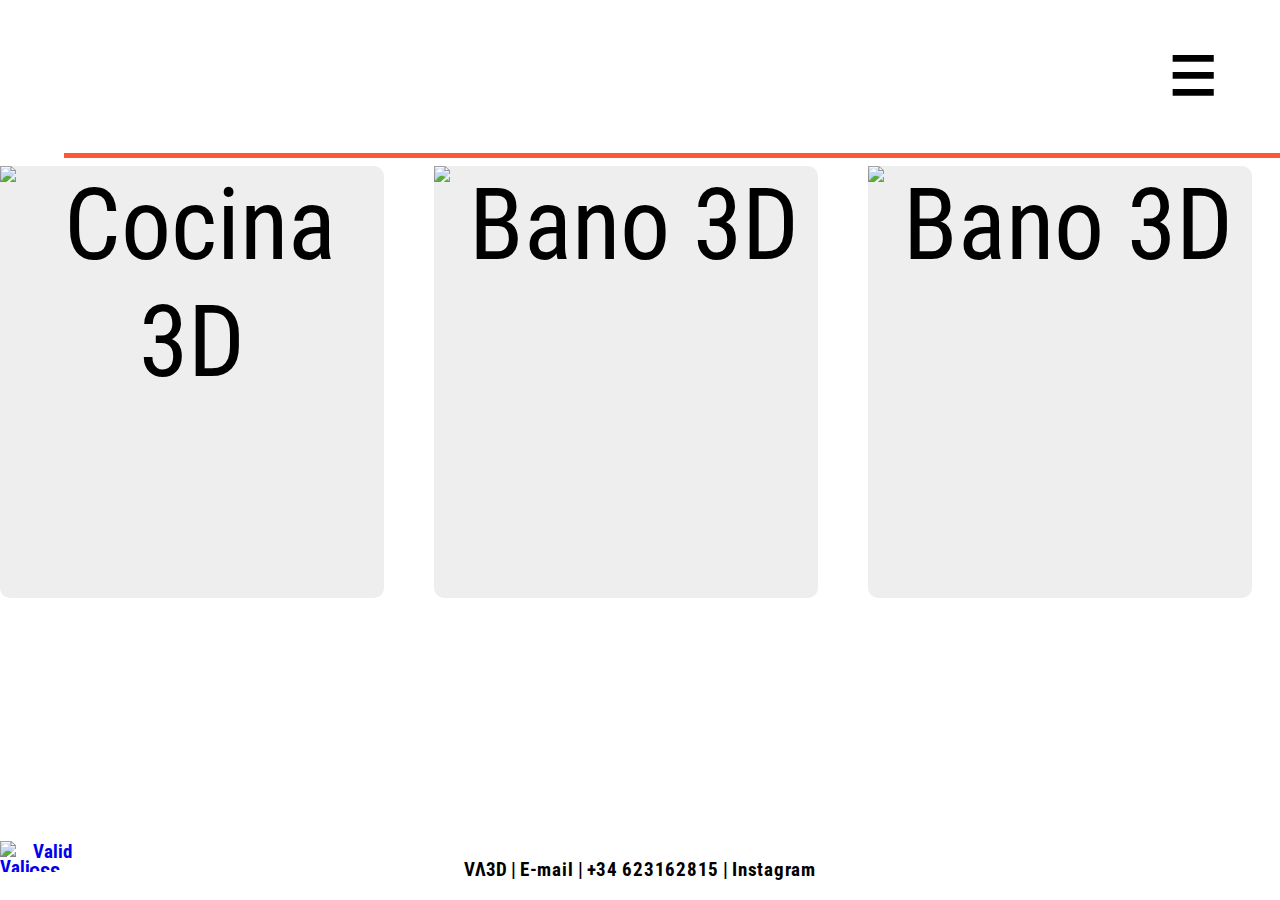
==== commit 0b40e918: "Add files via upload" ====
--- a/index.html
+++ b/index.html
@@ -52,7 +52,9 @@
 
     <h3>VΛ3D | <a class="link1" href="mailto: verovalerafurio@gmail.com" target="_blank">E-mail</a> | <a
       class="link1" href="tel:+34623162815" target="_blank">+34 623162815</a> | <a class="link1"
-      href="https://www.instagram.com/calatayudac/" target="_blank">Instagram</a></h3>
+      href="https://www.instagram.com/calatayudac/" target="_blank">Instagram</a>                    <a href="https://validator.w3.org/check?uri=referer">
+        <img style="border:none;height:31px;width:31px;text-decoration:none;" src="http://myy.haaga-helia.fi/~valju/ValidatorLogos/html_logo_grayscale_31.png" alt="Valid HTML"></a><a href="https://jigsaw.w3.org/css-validator/check/referer">
+            <img style="border:none;width:88px;height:31px;text-decoration:none;" src="http://myy.haaga-helia.fi/~valju/ValidatorLogos/css_logo_grayscale_31.png" alt="Valid CSS"></a></h3>
   </div>
   </div>
 
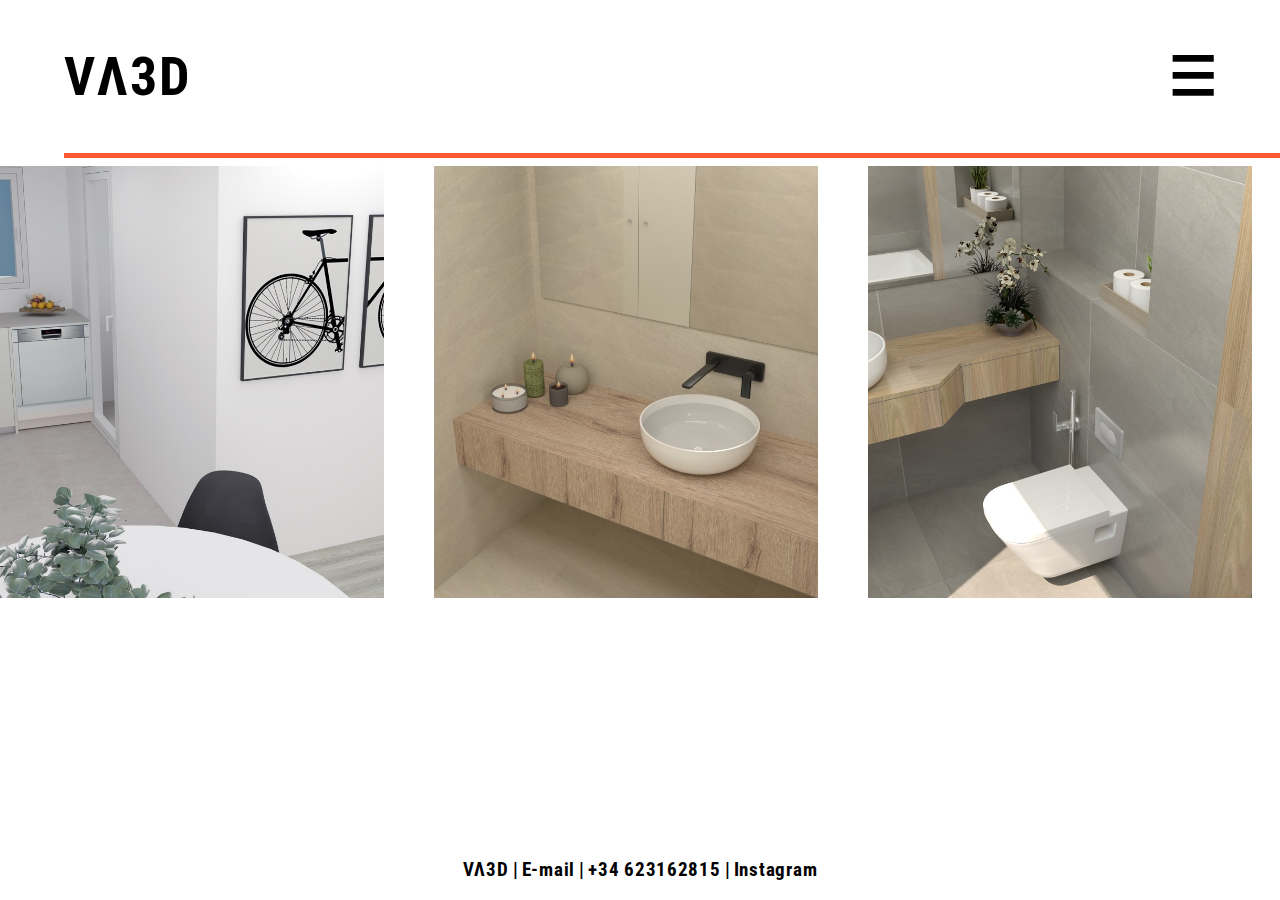
==== commit 7afde2d6: "Add files via upload" ====
--- a/index.html
+++ b/index.html
@@ -7,58 +7,54 @@
   <link rel="preconnect" href="https://fonts.gstatic.com">
   <link href="https://fonts.googleapis.com/css2?family=Roboto+Condensed&display=swap" rel="stylesheet">
   <link rel="stylesheet" href="stylewhite.css">
+  <script src="index.js"></script>
   <title>VΛ3D | Veronica Valera's 3D images portfolio</title>
-</head>
-<div class="header">
-
-  <div class="menu">
-    <h2><a class="link2" href="menu.html">
-        &#9776;
-      </a></h2>
-  </div>
-
-  <hr>
-</div>
-
 </head>
 
 <body>
 
+  <div class="header">
+    <h2><span class="a"><a class="link1" href="index.html">VΛ3D</a></span>
+      <span class="b"><a class="link2" href="menu.html">
+          &#9776;
+        </a></span></h2>
 
-    <div class="slider">
+    <hr>
+  </div>
+  
+  <div class="slider">
 
-      <div class="slides">
-        <div id="slide-1">
-          <img src="COCINA_B.jpg" alt="Cocina 3D">
-        </div>
-        <div id="slide-2">
-          <img src="BANO1_M.jpg" alt="Bano 3D">
-        </div>
-        <div id="slide-3">
-          <img src="BANO2_3.jpg" alt="Bano 3D">
-        </div>
-        <div id="slide-4">
-          <img src="BANO2_E.jpg" alt="Bano 3D">
-        </div>
-        <div id="slide-5">
-          <img src="opcion_N.jpg" alt="Cocina 3D">
-        </div>
+    <div class="slides">
+      <div id="slide-1">
+        <img src="/images/COCINA_B.jpg" alt="Cocina 3D">
       </div>
+      <div id="slide-2">
+        <img src="/images/BANO1_M.jpg" alt="Bano 3D">
+      </div>
+      <div id="slide-3">
+        <img src="/images/BANO2_3.jpg" alt="Bano 3D">
+      </div>
+      <div id="slide-4">
+        <img src="/images/BANO2_E.jpg" alt="Bano 3D">
+      </div>
+      <div id="slide-5">
+        <img src="/images/opcion_N.jpg" alt="Cocina 3D">
+      </div>
+      <div id="slide-6">
+        <img src="/images/salon.jpg" alt="Salón 3D">
+      </div>
+    </div>
 
 
   </div>
 
   <div class="footer">
 
-    <h3>VΛ3D | <a class="link1" href="mailto: verovalerafurio@gmail.com" target="_blank">E-mail</a> | <a
-      class="link1" href="tel:+34623162815" target="_blank">+34 623162815</a> | <a class="link1"
-      href="https://www.instagram.com/calatayudac/" target="_blank">Instagram</a>                    <a href="https://validator.w3.org/check?uri=referer">
-        <img style="border:none;height:31px;width:31px;text-decoration:none;" src="http://myy.haaga-helia.fi/~valju/ValidatorLogos/html_logo_grayscale_31.png" alt="Valid HTML"></a><a href="https://jigsaw.w3.org/css-validator/check/referer">
-            <img style="border:none;width:88px;height:31px;text-decoration:none;" src="http://myy.haaga-helia.fi/~valju/ValidatorLogos/css_logo_grayscale_31.png" alt="Valid CSS"></a></h3>
-  </div>
+    <h3><a class="link1" href="index.html">VΛ3D</a> | <a class="link1" href="mailto:verovalerafurio@gmail.com"
+        target="_blank">E-mail</a> | <a class="link1" href="tel:+34623162815" target="_blank">+34 623162815</a> | <a
+        class="link1" href="https://www.instagram.com/calatayudac/" target="_blank">Instagram</a></h3>
   </div>
 
 </body>
-<script src="index.js"></script>
 
 </html>--- a/stylewhite.css
+++ b/stylewhite.css
@@ -1,3 +1,9 @@
+html {
+  padding: 0;
+  margin: 0;
+  box-sizing: inherit;
+}
+
 body {
   background: white;
   color: black;
@@ -5,11 +11,147 @@
   height: 100%;
   margin-left: auto;
   margin-right: auto;
-}
-
-/* mobile */
-
-@media only screen and (max-width: 600px) {
+  box-sizing: border-box;
+}
+
+span.a {
+  display: inline;
+  width: 66%;
+}
+
+span.b {
+  display: inline;
+  width: 33%;
+  text-align: right;
+  float: right;
+
+}
+
+.image {
+  display: block;
+  width: 100%;
+  height: auto;
+  position: sticky;
+}
+
+hr {
+  border: 0px;
+  height: 5px;
+  background-color: #FF5733;
+}
+
+a.link1:link,
+a.link1:visited,
+a.link1:active {
+  text-decoration: none;
+  color: black;
+  letter-spacing: .04em;
+}
+
+a.link1:hover,
+a.link1:focus {
+  text-decoration: line-through;
+  color: #FF5733;
+  letter-spacing: .04em;
+}
+
+a.link2:link,
+a.link2:visited,
+a.link2:active {
+  text-decoration: none;
+  color: black;
+  letter-spacing: .04em;
+}
+
+.menu {
+  text-align: right;
+
+}
+
+.main {
+  text-align: left;
+  position: relative;
+  width: 100%;
+  margin-bottom: 10%;
+
+}
+
+.header {
+  margin-left: 5%;
+}
+
+.footer {
+  position: fixed;
+  left: 0;
+  bottom: 0;
+  width: 100%;
+  text-align: center;
+  background: white;
+}
+
+h2 {
+
+  margin-right: 5%;
+}
+
+h4 {
+
+  font-size: 2.5vw;
+  color: grey;
+  display: inline;
+
+}
+
+
+/* flexbox */
+
+.flex-container {
+  display: flex;
+  flex-wrap: wrap;
+  padding: 0.2em;
+}
+.flex-container2 {
+  display: flex;
+  flex-flow: row wrap;
+  justify-content: space-around;
+  padding: 0;
+  margin: 0.8em;
+  list-style: none;
+}
+
+.flex-item3 {
+  background: #DFDFDF;
+  padding: 5px;
+  width: 33%;
+  height: 15em;
+  margin-top: 1em;
+  margin-bottom: 1em;
+  margin-left: 0.12em;
+  margin-right: 0.12em;
+}
+
+.textportfolio{
+position: absolute;
+margin-top: 7.5em;
+margin-left: 0.5em;
+margin-bottom: 0.5em;
+width:25%;
+flex: 0 0 auto;
+background-color: rgba(189, 189, 189, 0.8);
+}
+
+.textportfolio>p {
+color: rgb(37, 37, 37);
+font-weight: bold;
+text-shadow: -0.03em 0.03em 0.01em whitesmoke;
+
+  }
+
+
+
+/* mobile version */
+
+@media only screen and (max-width: 650px) {
   h1 {
 
     font-size: 5.5vh;
@@ -20,16 +162,15 @@
   h2 {
 
     font-size: 5.5vh;
-    margin-right: 5%;
   }
 
   h3 {
 
-    font-size: 16px;
+    font-size: calc(16px + 0.1vw);
   }
 
   p {
-    font-size: 14px;
+    font-size: calc(14px + 0.1vw);
     text-indent: 2em;
 
   }
@@ -57,8 +198,33 @@
     padding: 0.1vw;
     float: left;
     width: 100%;
-    height: auto;
+    height: 100%;
     position: sticky;
+  }
+
+  .fotoleft:hover {
+    filter: grayscale(80%);
+  }
+
+  .flex-item1,
+  .flex-item2 {
+    flex: 100%;
+    align-items: center;
+    padding: 0.1em;
+  }
+
+  .flex-item3 {
+    width: 100%;
+    height: 15em;
+    margin-top: 1em;
+    margin-bottom: 1em;
+  }
+
+  .textportfolio{
+
+    width:75%;
+    margin-top: 9em;
+
   }
 
 }
@@ -76,16 +242,15 @@
   h2 {
 
     font-size: 6vh;
-    margin-right: 5%;
   }
 
   h3 {
 
-    font-size: (16px + 0.5vw);
+    font-size: calc(16px + 0.2vw);
   }
 
   p {
-    font-size: (14px + 0.2vw);
+    font-size: calc(14px + 0.2vw);
     text-indent: 2em;
 
   }
@@ -102,7 +267,6 @@
     transform: scale(1);
     transition: transform 0.5s;
     position: relative;
-
     display: flex;
     justify-content: center;
     align-items: center;
@@ -116,68 +280,26 @@
     position: sticky;
   }
 
-}
-
-.image {
-  display: block;
-  width: 100%;
-  height: auto;
-  position: sticky;
-}
-
-hr {
-  border: 0px;
-  height: 5px;
-  color: #FF5733;
-  background-color: #FF5733;
-}
-
-a.link1:link,
-a.link1:visited,
-a.link1:active {
-  text-decoration: none;
-  color: black;
-  letter-spacing: .04em;
-}
-
-a.link1:hover,
-a.link1:focus {
-  text-decoration: line-through;
-  color: #FF5733;
-  letter-spacing: .04em;
-}
-
-a.link2:link,
-a.link2:visited,
-a.link2:active {
-  text-decoration: none;
-  color: black;
-  letter-spacing: .04em;
-}
-
-.menu {
-  text-align: right;
-
-}
-
-.main {
-  text-align: left;
-}
-
-.header {
-  margin-left: 5%;
-
-}
-
-.footer {
-  position: fixed;
-  left: 0;
-  bottom: 0;
-  width: 100%;
-  text-align: center;
-  background: white;
-}
-
+  .fotoleft:hover {
+    filter: grayscale(80%);
+  }
+
+
+  .flex-item1 {
+    width: 33%;
+    flex-grow: 4;
+    align-items: center;
+    padding: 0.1em;
+  }
+
+  .flex-item2 {
+    width: 66%;
+    flex-grow: 4;
+    align-items: center;
+    padding: 0.1em;
+  }
+
+}
 
 
 /* modified code taken from css-tricks.com for images slider */
@@ -195,12 +317,9 @@
   display: flex;
   overflow-x: auto;
   width: 100%;
-  scroll-snap-type: x mandatory;
   scroll-behavior: smooth;
   -webkit-overflow-scrolling: touch;
-  scroll-snap-points-x: repeat(300px);
   scroll-snap-type: mandatory;
-
 
 }
 
@@ -217,7 +336,6 @@
 .slides::-webkit-scrollbar-track {
   background: transparent;
 }
-
 
 
 .slides>div:target {
@@ -267,48 +385,4 @@
 
 .slider>a:focus {
   background: #000;
-}
-/*modified code from https://escss.blogspot.com/2014/06/flexbox-mas-sencillo-imposible.html*/
-
-ul.acordeon {
-  position: relative;
-  width: 100%;
-  height: 10vh;
-  margin: 0 auto;
-  padding: 0;
-  overflow: hidden;
-}
-ul.acordeon > li {
-  margin: 0;
-  width: 20%; /*tamaño inicial*/
-  height: 100%;
-  float: left;
-  transition: .7s;
-}
-ul.acordeon:hover > li {
-  width: 15%;
-}
-ul.acordeon > li:hover {
-  width: 55%;
-}
-
-/*flexbox for portfolio*/
-
-.flex-portfoliocontainer {
-  display: flex;
-  flex-flow: row wrap;
-  justify-content: space-around;
-}
-
-.flex-portfolioitem1 {
-  width: 33%;
-  flex-grow: 4;
-  align-items: center;
-  padding: 0.1em;
-}
-.flex-portfolioitem2 {
-  width: 66%;
-  flex-grow: 4;
-  align-items: center;
-  padding: 0.1em;
 }